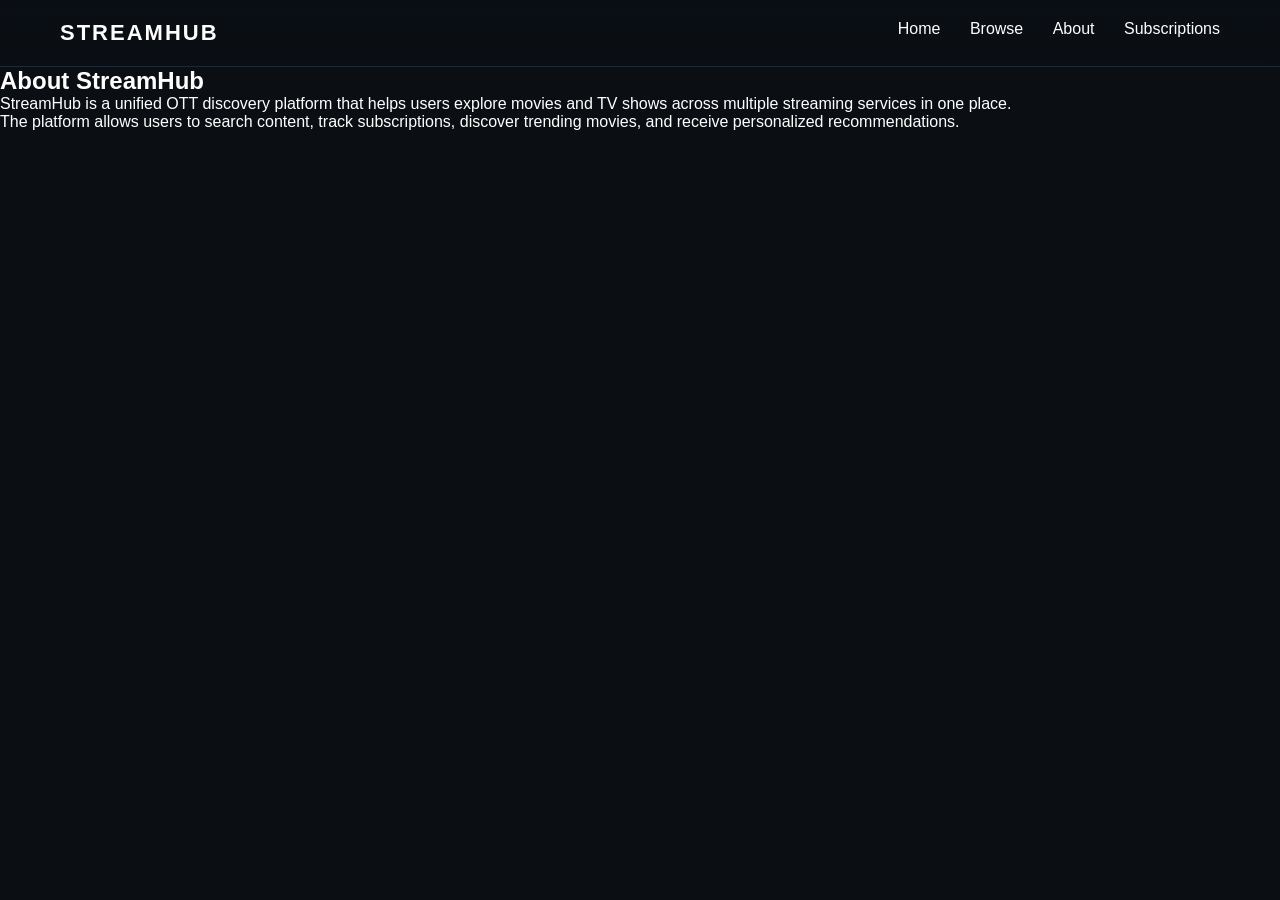
==== frontend/pages/about.html @ 0b22c200 "Fix hero background asset path" ====
<!DOCTYPE html>
<html lang="en">

<head>
  <meta charset="UTF-8">
  <title>StreamHub | About</title>

  <link rel="stylesheet" href="../css/style.css">
</head>

<body>

  <header class="navbar">

    <div class="logo">STREAMHUB</div>

    <nav>
      <a href="index.html">Home</a>
      <a href="browse.html">Browse</a>
      <a href="about.html">About</a>
      <a href="subscriptions.html">Subscriptions</a>
    </nav>

  </header>


  <section class="about">

    <h2>About StreamHub</h2>

    <p>
      StreamHub is a unified OTT discovery platform that helps users explore
      movies and TV shows across multiple streaming services in one place.
    </p>

    <p>
      The platform allows users to search content, track subscriptions,
      discover trending movies, and receive personalized recommendations.
    </p>

  </section>


  <script src="../js/script.js"></script>

</body>

</html>
---- frontend/css/style.css ----
:root {
  --bg-main: #0b0f14;
  --bg-secondary: #0f1720;
  --card-bg: radial-gradient(circle at top, #141a22, #090d12);

  --accent-primary: #facc15;
  --accent-secondary: #22d3ee;

  --text-main: #ffffff;
  --text-muted: #9ca3af;

  --border-soft: #1f2937;
  --glow-soft: rgba(250, 204, 21, 0.15);
}

* {
  margin: 0;
  padding: 0;
  box-sizing: border-box;
}

html {
  scroll-behavior: smooth;
}

body {
  background: var(--bg-main);
  color: var(--text-main);
  font-family: Arial, sans-serif;
}

/* NAVBAR */
.navbar {
  display: flex;
  justify-content: space-between;
  padding: 20px 60px;
  background: linear-gradient(
    to bottom,
    rgba(11, 15, 20, 0.95),
    rgba(11, 15, 20, 0.7)
  );
  backdrop-filter: blur(6px);
  border-bottom: 1px solid var(--border-soft);
}

.logo {
  font-size: 22px;
  font-weight: bold;
  letter-spacing: 2px;
}

.navbar a {
  color: #fff;
  text-decoration: none;
  margin-left: 25px;
  position: relative;
}

.navbar a::after {
  content: "";
  position: absolute;
  left: 0;
  bottom: -4px;
  width: 0;
  height: 2px;
  background: var(--accent-primary);
  transition: 0.3s;
}

.navbar a:hover::after {
  width: 100%;
}

/* HERO */
.hero-home {
  position: relative;
  height: 100vh;
  background: url("../assets/images/hero-bg.jpg") center/cover no-repeat;
  display: flex;
  align-items: center;
  justify-content: center;
}

.hero-home::before {
  content: "";
  position: absolute;
  inset: 0;
  background:
    radial-gradient(circle at 30% 20%, rgba(250, 204, 21, 0.12), transparent 40%),
    radial-gradient(circle at 70% 80%, rgba(34, 211, 238, 0.10), transparent 45%),
    rgba(0, 0, 0, 0.75);
}

.hero-content {
  position: relative;
  text-align: center;
  max-width: 900px;
  padding: 0 20px;
}

.hero-content h1 {
  font-size: clamp(40px, 6vw, 64px);
}

.hero-content p {
  margin-top: 20px;
  color: #ddd;
}

.hero-buttons {
  margin-top: 35px;
}

.btn {
  padding: 14px 28px;
  border-radius: 10px;
  font-weight: bold;
  text-decoration: none;
  margin: 0 10px;
  transition: 0.3s;
}

.primary {
  background: linear-gradient(135deg, var(--accent-primary), #fde047);
  color: #000;
  box-shadow: 0 0 25px var(--glow-soft);
}

.secondary {
  border: 1px solid var(--border-soft);
  color: #fff;
}

/* PLATFORM LOGOS */
.platform-logos {
  margin-top: 50px;
  display: flex;
  gap: 20px;
  justify-content: center;
  flex-wrap: wrap;
}

.platform-logos span {
  padding: 8px 14px;
  border: 1px solid var(--border-soft);
  border-radius: 20px;
  color: var(--text-muted);
}

/* FEATURES */
.features-section {
  padding: 120px 60px;
}

.features-grid {
  display: grid;
  grid-template-columns: repeat(auto-fit, minmax(280px, 1fr));
  gap: 40px;
}

.feature-card {
  background: var(--card-bg);
  border: 1px solid var(--border-soft);
  border-radius: 24px;
  padding: 40px 30px;
  text-align: center;
  transition: 0.3s;
}

.feature-card:hover {
  transform: translateY(-6px);
  box-shadow: 0 0 30px var(--glow-soft);
}

.feature-media {
  height: 180px;
  display: flex;
  align-items: center;
  justify-content: center;
}

.media-stack {
  width: 160px;
  height: 110px;
  background: #1f2933;
  border-radius: 16px;
}

.search-pill {
  width: 140px;
  height: 44px;
  border-radius: 999px;
  background: #2a2a2a;
  display: flex;
  align-items: center;
  justify-content: center;
}

.bookmark {
  width: 70px;
  height: 70px;
  border-radius: 18px;
  background: #1f2933;
  display: flex;
  align-items: center;
  justify-content: center;
}

/* MOVIES */
/* TRENDING NOW */

.movies {
  padding: 80px 60px;
}

.movies h2 {
  margin-bottom: 20px;
  font-size: 24px;
}

/* Horizontal row feel */
.movie-grid {
  display: flex;
  gap: 24px;
  overflow-x: auto;
  padding-bottom: 10px;
  scrollbar-width: none; /* Firefox */
}

.movie-grid::-webkit-scrollbar {
  display: none; /* Chrome */
}

/* Movie Card */
.movie-card {
  min-width: 260px;
  cursor: pointer;
}

.movie-card img {
  width: 100%;
  height: 390px;
  object-fit: cover;
  border-radius: 18px;
  transition: transform 0.35s ease, box-shadow 0.35s ease;
}

/* Hover effect */
.movie-card:hover img {
  transform: scale(1.08);
  box-shadow: 0 20px 40px rgba(0, 0, 0, 0.6);
}

.movie-card p {
  margin-top: 10px;
  font-size: 14px;
  color: #ddd;
}

/* FOOTER */
footer {
  padding: 20px;
  background: #000;
  text-align: center;
  color: #777;
}
/* SUBSCRIPTION PAGE  */

.subs-header {
  padding: 80px 60px 40px;
  display: flex;
  justify-content: space-between;
  align-items: center;
}

.subs-header h1 {
  font-size: 42px;
}

.subs-header p {
  color: var(--text-muted);
  margin-top: 8px;
}

/* ADD BUTTON */
.add-btn {
  padding: 12px 22px;
  border-radius: 12px;
  border: none;
  font-weight: bold;
  cursor: pointer;
  background: linear-gradient(
    135deg,
    var(--accent-primary),
    #fde047
  );
  color: #000;
  box-shadow: 0 0 20px var(--glow-soft);
}

/* STATS CARDS */
.subs-stats {
  padding: 0 60px 50px;
  display: grid;
  grid-template-columns: repeat(auto-fit, minmax(240px, 1fr));
  gap: 30px;
}

.stat-card {
  background: var(--card-bg);
  border: 1px solid var(--border-soft);
  border-radius: 20px;
  padding: 30px;
}

.stat-card p {
  color: var(--text-muted);
  font-size: 14px;
}

.stat-card h2 {
  margin-top: 10px;
  font-size: 32px;
}

/* SUBSCRIPTION GRID */
.subs-grid {
  padding: 0 60px 100px;
  display: grid;
  grid-template-columns: repeat(auto-fit, minmax(280px, 1fr));
  gap: 35px;
}

/* SUBSCRIPTION CARD */
.subs-card {
  background: var(--card-bg);
  border: 1px solid var(--border-soft);
  border-radius: 22px;
  padding: 28px;
  transition: transform 0.3s, box-shadow 0.3s;
}

.subs-card:hover {
  transform: translateY(-4px);
}

.subs-card.active {
  box-shadow: 0 0 30px var(--glow-soft);
  border-color: var(--accent-secondary);
}

.subs-card h3 {
  margin-bottom: 4px;
}

.provider {
  color: var(--text-muted);
  font-size: 14px;
}

.price {
  margin-top: 12px;
  font-size: 16px;
}

.billing {
  margin-top: 6px;
  color: #8b8b8b;
  font-size: 14px;
}

/* BUTTON */
.subs-card button {
  margin-top: 18px;
  width: 100%;
  padding: 12px;
  border-radius: 12px;
  border: none;
  cursor: pointer;
  background: rgba(255,255,255,0.06);
  color: #fff;
  transition: background 0.3s;
}

.subs-card button:hover {
  background: rgba(255,255,255,0.12);
}

/* BROWSE PAGE  */

.browse-header {
  padding: 120px 60px 60px;
}

.browse-header h1 {
  font-size: 72px;
  letter-spacing: 4px;
  font-weight: 700;
}

.browse-header p {
  margin-top: 18px;
  color: var(--text-muted);
  font-size: 18px;
  max-width: 600px;
}

/* BROWSE PAGE  */

/* Force dense grid */
.content-grid {
  grid-template-columns: repeat(auto-fill, minmax(180px, 1fr));
}

/* Smaller browse cards */
.content-card {
  max-width: 200px;
}

/* Browse poster size */
.content-card img {
  height: 270px;
  object-fit: cover;
  border-radius: 14px;
}

/* Center grid so no empty right side */
.content-grid {
  justify-content: start;
}

/* FILTERS CONTAINER */
.filters {
  margin: 0 60px;
  padding: 30px;
  border: 1px solid var(--border-soft);
  border-radius: 20px;
  background: linear-gradient(
    to bottom,
    rgba(15, 23, 32, 0.6),
    rgba(11, 15, 20, 0.9)
  );
}

/* FILTER HEADER */
.filters-title {
  display: flex;
  align-items: center;
  gap: 12px;
  margin-bottom: 25px;
}

.filters-title h3 {
  letter-spacing: 2px;
  font-size: 16px;
}

.filter-icon {
  font-size: 18px;
  opacity: 0.8;
}

/* FILTER ROW */
.filter-row {
  display: grid;
  grid-template-columns: 1.4fr 1fr 1fr 1fr;
  gap: 20px;
}

/* INPUTS */
.filters input,
.filters select {
  height: 46px;
  background: rgba(0, 0, 0, 0.7);
  border: 1px solid var(--border-soft);
  border-radius: 12px;
  color: #fff;
  padding: 0 16px;
  font-size: 14px;
}

.filters input::placeholder {
  color: #9ca3af;
}

/* RESULT COUNT */
#resultCount {
  margin-top: 20px;
  font-size: 14px;
  color: var(--text-muted);
}

/* CONTENT GRID (POSTERS) */
.content-grid {
  padding: 60px;
  display: grid;
  grid-template-columns: repeat(auto-fill, minmax(220px, 1fr));
  gap: 30px;
}

.content-card img {
  width: 100%;
  border-radius: 16px;
  transition: transform 0.3s;
}

.content-card:hover img {
  transform: scale(1.06);
}
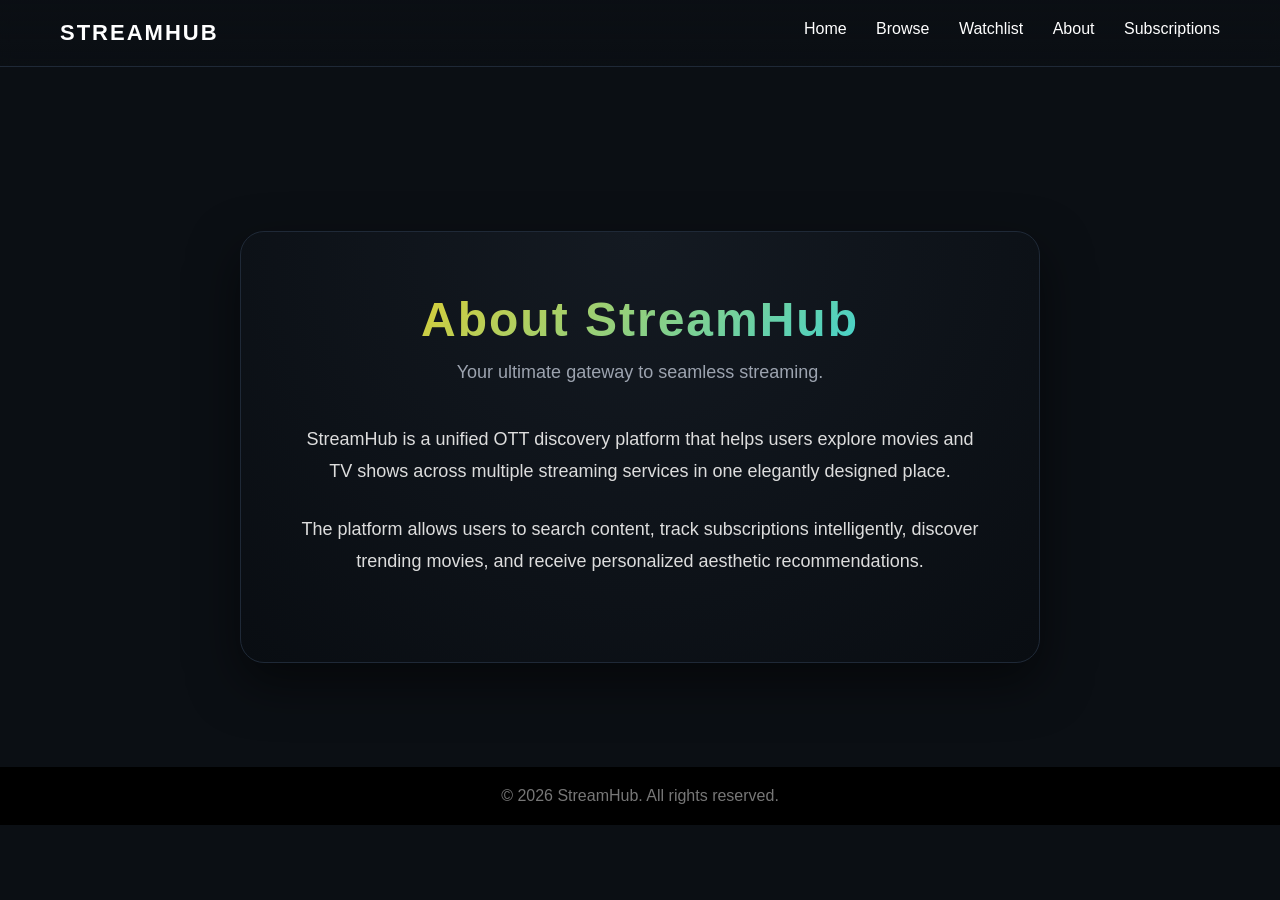
==== commit 4500576f: "modify JS logic and update HTML structure" ====
--- a/frontend/pages/about.html
+++ b/frontend/pages/about.html
@@ -10,37 +10,31 @@
 
 <body>
 
-  <header class="navbar">
-
-    <div class="logo">STREAMHUB</div>
-
-    <nav>
-      <a href="index.html">Home</a>
-      <a href="browse.html">Browse</a>
-      <a href="about.html">About</a>
-      <a href="subscriptions.html">Subscriptions</a>
-    </nav>
-
-  </header>
+  <custom-navbar></custom-navbar>
 
 
-  <section class="about">
-
-    <h2>About StreamHub</h2>
-
-    <p>
-      StreamHub is a unified OTT discovery platform that helps users explore
-      movies and TV shows across multiple streaming services in one place.
-    </p>
-
-    <p>
-      The platform allows users to search content, track subscriptions,
-      discover trending movies, and receive personalized recommendations.
-    </p>
-
+  <section class="about-section">
+    <div class="about-container">
+      <div class="about-header">
+        <h1>About StreamHub</h1>
+        <p class="subtitle">Your ultimate gateway to seamless streaming.</p>
+      </div>
+      <div class="about-content">
+        <p>
+          StreamHub is a unified OTT discovery platform that helps users explore
+          movies and TV shows across multiple streaming services in one elegantly designed place.
+        </p>
+        <p>
+          The platform allows users to search content, track subscriptions intelligently,
+          discover trending movies, and receive personalized aesthetic recommendations.
+        </p>
+      </div>
+    </div>
   </section>
 
 
+  <custom-footer></custom-footer>
+  <script src="../js/components.js"></script>
   <script src="../js/script.js"></script>
 
 </body>
--- a/frontend/css/style.css
+++ b/frontend/css/style.css
@@ -165,6 +165,8 @@
   padding: 40px 30px;
   text-align: center;
   transition: 0.3s;
+  position: relative;
+  overflow: hidden;
 }
 
 .feature-card:hover {
@@ -172,39 +174,37 @@
   box-shadow: 0 0 30px var(--glow-soft);
 }
 
-.feature-media {
-  height: 180px;
-  display: flex;
-  align-items: center;
-  justify-content: center;
-}
-
-.media-stack {
-  width: 160px;
-  height: 110px;
-  background: #1f2933;
-  border-radius: 16px;
-}
-
-.search-pill {
-  width: 140px;
-  height: 44px;
-  border-radius: 999px;
-  background: #2a2a2a;
-  display: flex;
-  align-items: center;
-  justify-content: center;
-}
-
-.bookmark {
-  width: 70px;
-  height: 70px;
-  border-radius: 18px;
-  background: #1f2933;
-  display: flex;
-  align-items: center;
-  justify-content: center;
-}
+.feature-icon {
+  width: 64px;
+  height: 64px;
+  color: var(--accent-secondary);
+  filter: drop-shadow(0 0 10px rgba(34, 211, 238, 0.4));
+  transition: transform 0.4s ease, filter 0.4s ease, color 0.4s ease;
+  margin: 0 auto 20px auto;
+  display: block;
+}
+
+.feature-card:hover .feature-icon {
+  transform: translateY(-8px) scale(1.1);
+  color: var(--accent-primary);
+  filter: drop-shadow(0 0 20px rgba(250, 204, 21, 0.6));
+}
+
+.badge {
+  position: absolute;
+  top: 15px;
+  right: 15px;
+  background: rgba(255, 255, 255, 0.1);
+  padding: 6px 14px;
+  border-radius: 20px;
+  font-size: 11px;
+  font-weight: 700;
+  letter-spacing: 1.5px;
+  color: var(--text-muted);
+  border: 1px solid var(--border-soft);
+  backdrop-filter: blur(4px);
+}
+
 
 /* MOVIES */
 /* TRENDING NOW */
@@ -506,4 +506,212 @@
 
 .content-card:hover img {
   transform: scale(1.06);
+}
+
+/* ABOUT PAGE */
+.about-section {
+  padding: 140px 60px 80px;
+  min-height: calc(100vh - 200px);
+  display: flex;
+  justify-content: center;
+  align-items: center;
+}
+
+.about-container {
+  max-width: 800px;
+  background: var(--card-bg);
+  border: 1px solid var(--border-soft);
+  border-radius: 24px;
+  padding: 60px;
+  box-shadow: 0 20px 50px rgba(0, 0, 0, 0.5);
+}
+
+.about-header {
+  text-align: center;
+  margin-bottom: 40px;
+}
+
+.about-header h1 {
+  font-size: 48px;
+  letter-spacing: 2px;
+  margin-bottom: 15px;
+  background: linear-gradient(135deg, var(--accent-primary), var(--accent-secondary));
+  background-clip: text;
+  -webkit-background-clip: text;
+  -webkit-text-fill-color: transparent;
+}
+
+.about-header .subtitle {
+  font-size: 18px;
+  color: var(--text-muted);
+}
+
+.about-content p {
+  font-size: 18px;
+  line-height: 1.8;
+  color: #ddd;
+  margin-bottom: 25px;
+  text-align: center;
+}
+
+/* MOVIE DETAILS PAGE */
+.movie-hero {
+  width: 100%;
+  height: 60vh;
+  min-height: 400px;
+  background-size: cover;
+  background-position: top center;
+  position: relative;
+  z-index: 0;
+}
+
+.movie-hero::after {
+  content: "";
+  position: absolute;
+  inset: 0;
+  background: linear-gradient(to top, var(--bg-main) 0%, rgba(11,15,20,0.8) 40%, rgba(11,15,20,0.3) 100%);
+}
+
+.movie-details {
+  max-width: 1200px;
+  margin: 0 auto;
+  padding: 0 60px;
+  position: relative;
+  z-index: 10;
+}
+
+.movie-detail-layout {
+  display: flex;
+  gap: 40px;
+  align-items: flex-start;
+  margin-top: -150px;
+  position: relative;
+  background: var(--card-bg);
+  padding: 40px;
+  border-radius: 24px;
+  box-shadow: 0 20px 50px rgba(0,0,0,0.5);
+  border: 1px solid var(--border-soft);
+}
+
+.movie-poster {
+  border-radius: 16px;
+  box-shadow: 0 10px 30px rgba(0,0,0,0.8);
+  width: 300px;
+  flex-shrink: 0;
+}
+
+.movie-actions {
+  display: flex;
+  align-items: center;
+}
+
+@media (max-width: 768px) {
+  .movie-detail-layout {
+    flex-direction: column;
+    margin-top: -80px;
+    padding: 20px;
+  }
+  .movie-poster {
+    width: 100%;
+    max-width: 300px;
+    margin: 0 auto;
+  }
+  .movie-actions {
+    flex-direction: column;
+    gap: 15px;
+    width: 100%;
+  }
+  .movie-actions button {
+    width: 100%;
+  }
+}
+
+
+.cast-section, .trailer-section, .providers-section, .recommendations-section {
+  max-width: 1200px;
+  margin: 60px auto;
+  padding: 0 60px;
+}
+
+.cast-section h2, .trailer-section h2, .providers-section h2, .recommendations-section h2 {
+  font-size: 28px;
+  margin-bottom: 25px;
+  border-bottom: 1px solid var(--border-soft);
+  padding-bottom: 10px;
+  display: inline-block;
+}
+
+.cast-grid {
+  display: grid;
+  grid-template-columns: repeat(auto-fill, minmax(130px, 1fr));
+  gap: 20px;
+}
+
+.cast-card img {
+  width: 100%;
+  height: 180px;
+  object-fit: cover;
+  border-radius: 12px;
+  transition: transform 0.3s ease;
+}
+
+.cast-card:hover img {
+  transform: scale(1.05);
+}
+
+.providers {
+  display: flex;
+  gap: 20px;
+  flex-wrap: wrap;
+}
+
+.providers img {
+  width: 60px;
+  border-radius: 12px;
+  box-shadow: 0 4px 15px rgba(0,0,0,0.5);
+  transition: transform 0.3s ease;
+}
+
+.providers img:hover {
+  transform: translateY(-5px);
+}
+
+/* CUSTOM TOAST NOTIFICATIONS */
+#toast-container {
+  position: fixed;
+  bottom: 30px;
+  right: 30px;
+  z-index: 9999;
+  display: flex;
+  flex-direction: column;
+  gap: 15px;
+}
+
+.toast {
+  background: rgba(11, 15, 20, 0.95);
+  color: #fff;
+  padding: 15px 25px;
+  border-radius: 12px;
+  box-shadow: 0 10px 30px rgba(0, 0, 0, 0.8);
+  border: 1px solid var(--border-soft);
+  display: flex;
+  align-items: center;
+  gap: 12px;
+  font-weight: 500;
+  transform: translateX(120%);
+  opacity: 0;
+  transition: all 0.4s cubic-bezier(0.68, -0.55, 0.265, 1.55);
+}
+
+.toast.show {
+  transform: translateX(0);
+  opacity: 1;
+}
+
+.toast.success {
+  border-left: 4px solid var(--accent-primary);
+}
+
+.toast.error {
+  border-left: 4px solid #ef4444;
 }
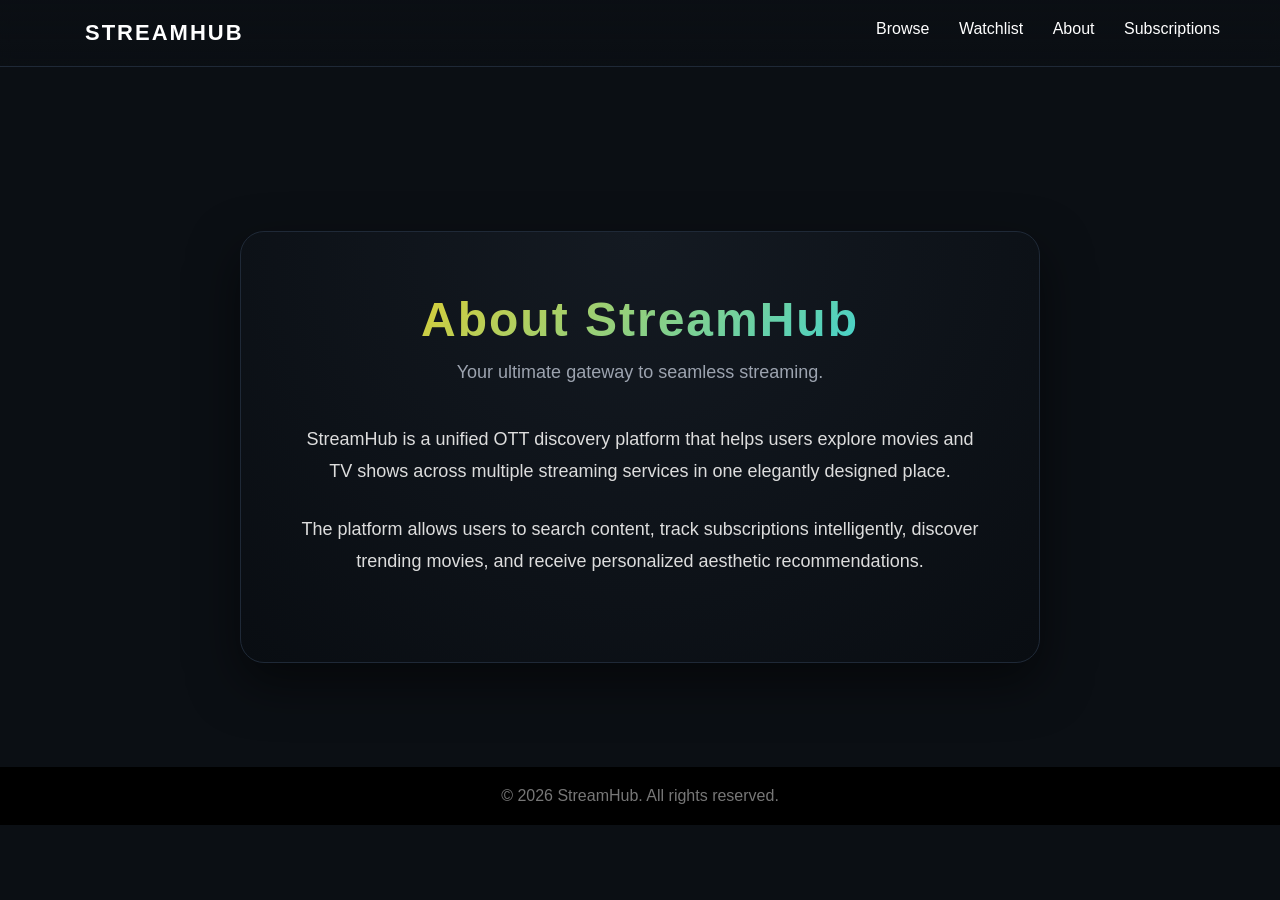
==== commit 57a5017a: "Refactor frontend into page modules and fix browse providers" ====
--- a/frontend/pages/about.html
+++ b/frontend/pages/about.html
@@ -35,8 +35,7 @@
 
   <custom-footer></custom-footer>
   <script src="../js/components.js"></script>
-  <script src="../js/script.js"></script>
 
 </body>
 
-</html>+</html>
